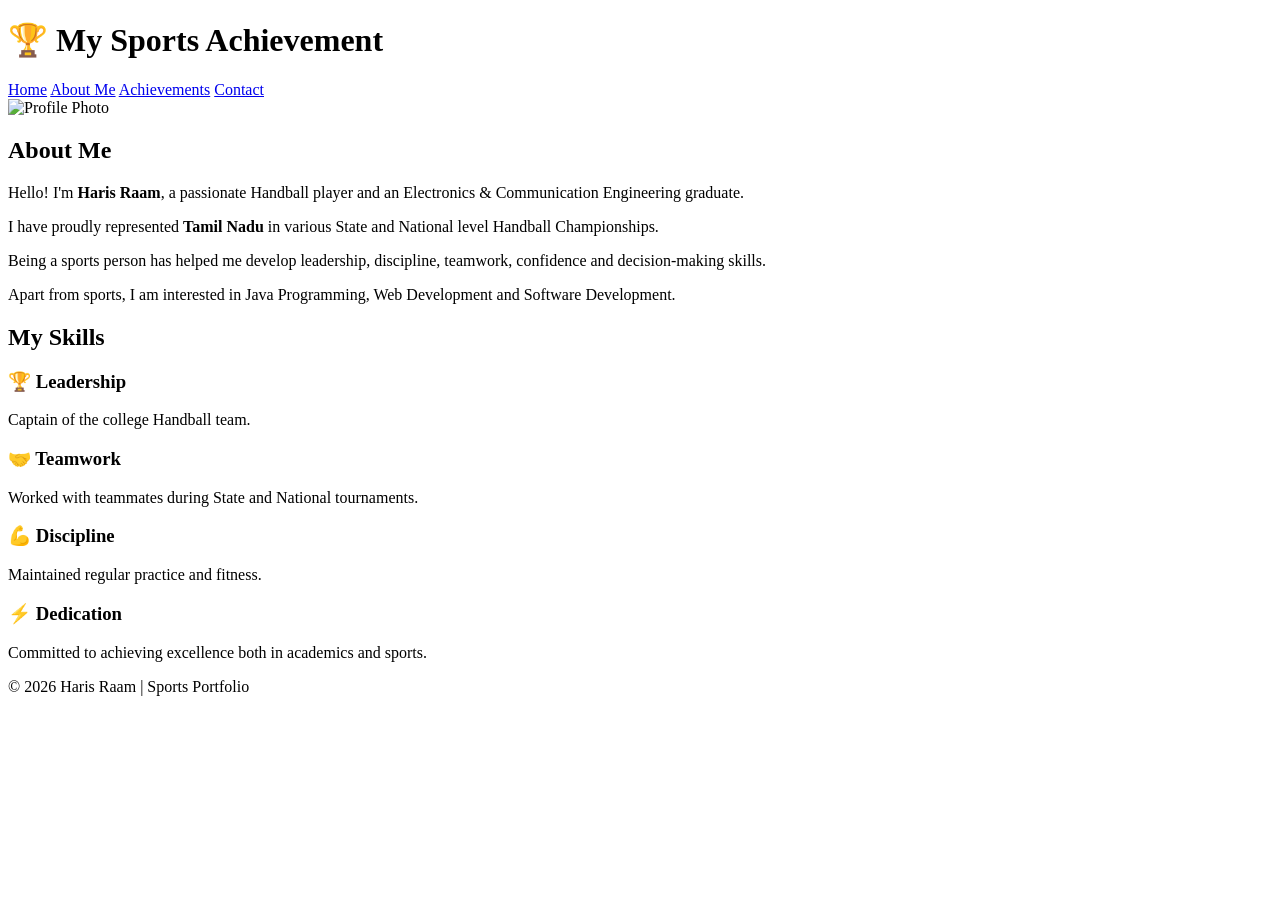
==== about.html @ 230f4b36 "MY webpage" ====
<!DOCTYPE html>
<html lang="en">
<head>
    <meta charset="UTF-8">
    <meta name="viewport" content="width=device-width, initial-scale=1.0">
    <title>About Me</title>

    <link rel="stylesheet" href="style.css">
</head>
<body>

<header>

    <h1>🏆 My Sports Achievement</h1>

    <nav>
        <a href="index.html">Home</a>
        <a href="about.html" class="active">About Me</a>
        <a href="achievements.html">Achievements</a>
        <a href="contact.html">Contact</a>
    </nav>

</header>

<section class="about-page">

    <div class="profile">

        <img src="profile.jpeg" alt="Profile Photo">

    </div>

    <div class="details">

        <h2>About Me</h2>

        <p>
            Hello! I'm <strong>Haris Raam</strong>, a passionate Handball player
            and an Electronics & Communication Engineering graduate.
        </p>

        <p>
            I have proudly represented <b>Tamil Nadu</b> in various
            State and National level Handball Championships.
        </p>

        <p>
            Being a sports person has helped me develop leadership,
            discipline, teamwork, confidence and decision-making skills.
        </p>

        <p>
            Apart from sports, I am interested in Java Programming,
            Web Development and Software Development.
        </p>

    </div>

</section>

<section class="skills">

    <h2>My Skills</h2>

    <div class="skill-box">

        <div class="skill">
            <h3>🏆 Leadership</h3>
            <p>Captain of the college Handball team.</p>
        </div>

        <div class="skill">
            <h3>🤝 Teamwork</h3>
            <p>Worked with teammates during State and National tournaments.</p>
        </div>

        <div class="skill">
            <h3>💪 Discipline</h3>
            <p>Maintained regular practice and fitness.</p>
        </div>

        <div class="skill">
            <h3>⚡ Dedication</h3>
            <p>Committed to achieving excellence both in academics and sports.</p>
        </div>

    </div>

</section>

<footer>

    <p>© 2026 Haris Raam | Sports Portfolio</p>

</footer>

<script src="script.js"></script>

</body>
</html>
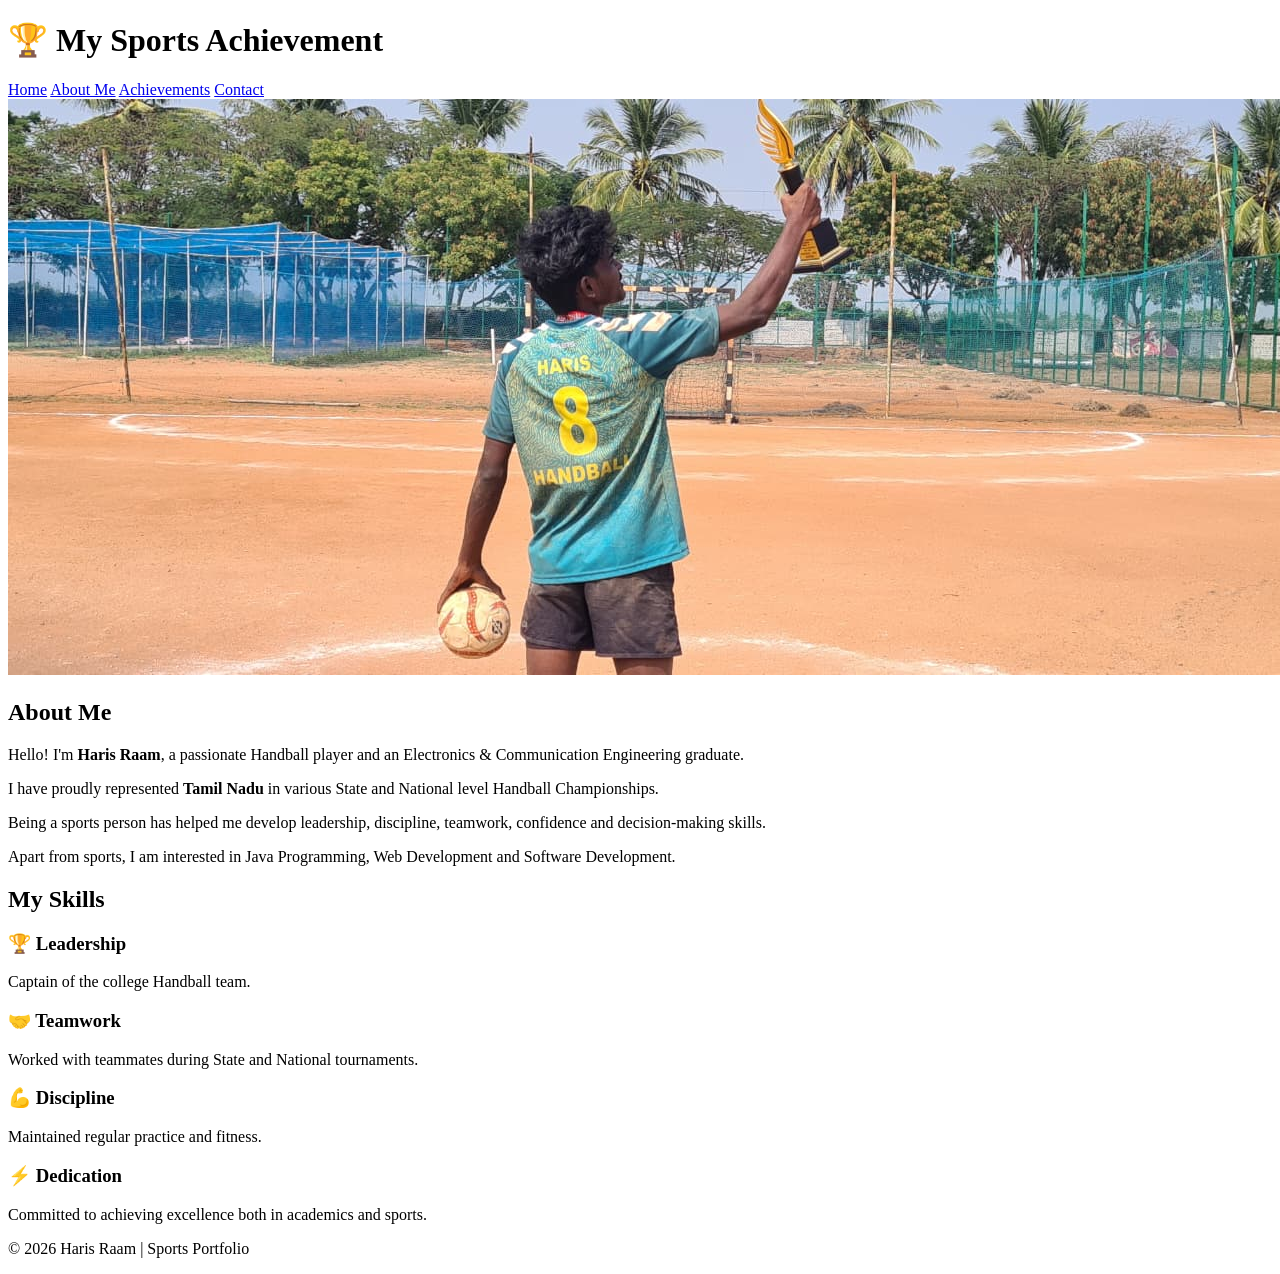
==== commit 68fe3099: "updates done" ====
--- a/about.html
+++ b/about.html
@@ -26,7 +26,7 @@
 
     <div class="profile">
 
-        <img src="profile.jpeg" alt="Profile Photo">
+        <img src="photo2.jpeg" alt="Profile Photo">
 
     </div>
 
